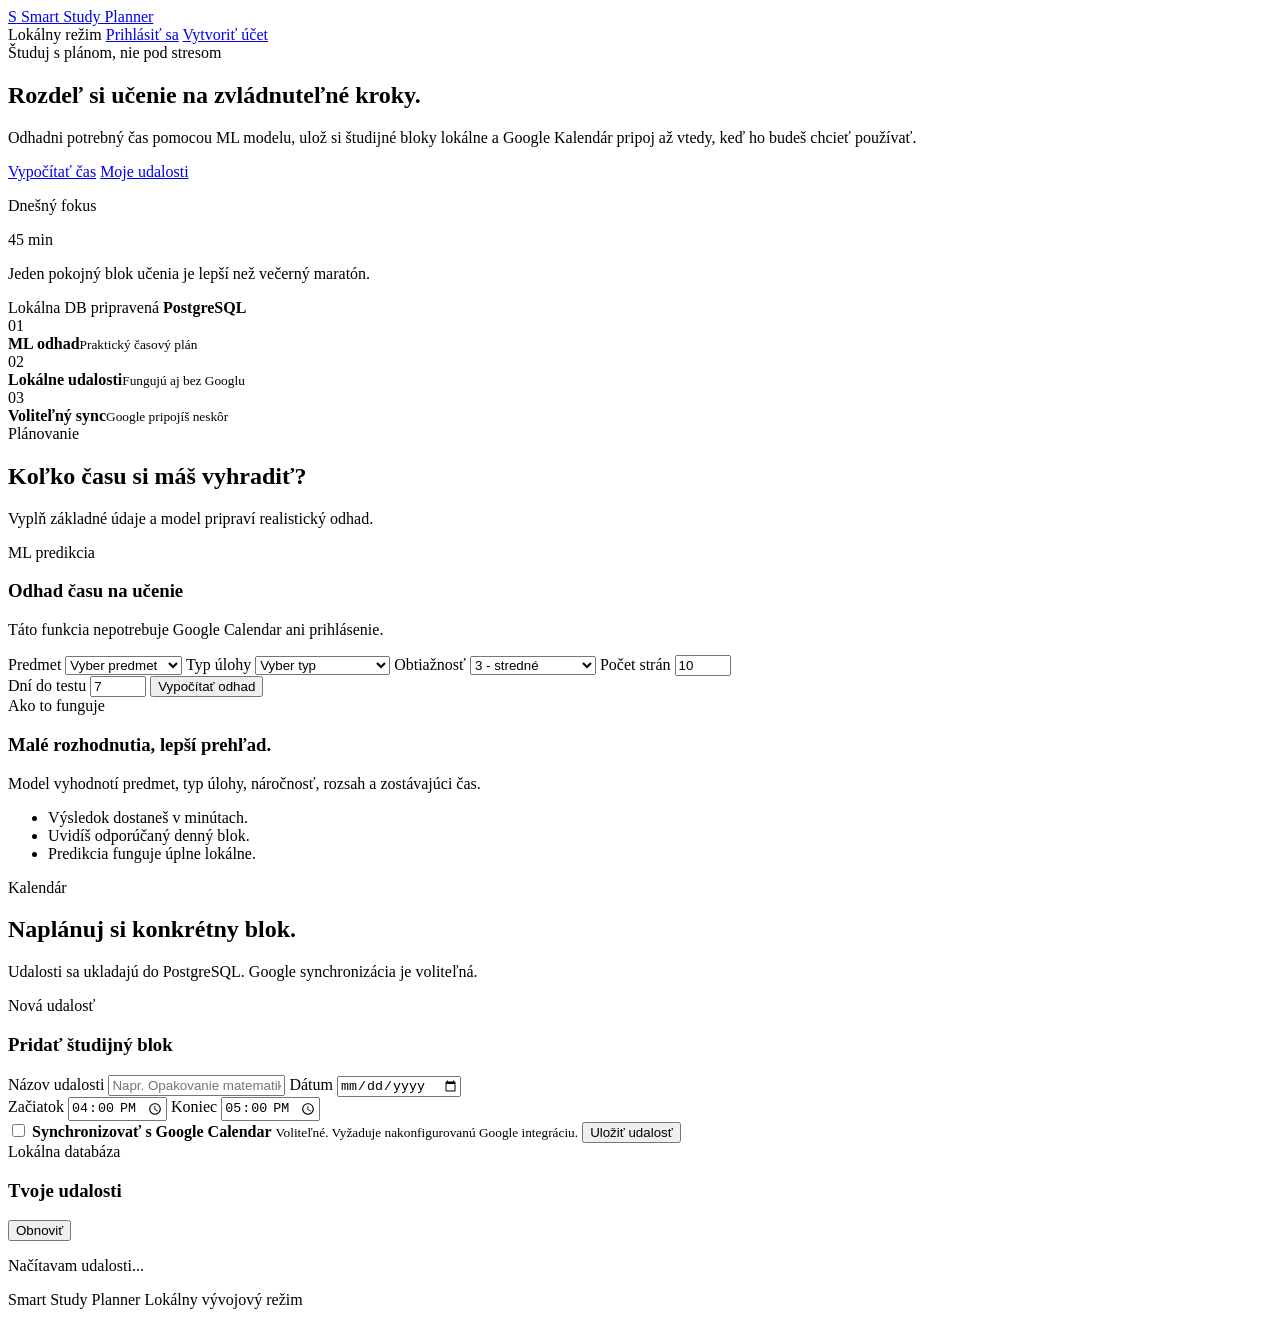
==== app/templates/index.html @ cf1f53dc "Add DB" ====
<!DOCTYPE html>
<html lang="sk">
<head>
    <meta charset="UTF-8">
    <meta name="viewport" content="width=device-width, initial-scale=1.0">
    <title>Smart Study Planner</title>
    <link rel="stylesheet" href="/static/styles.css">
</head>
<body>
    <header class="site-header">
        <a class="brand" href="/">
            <span class="brand-mark">S</span>
            <span>Smart Study Planner</span>
        </a>
        <nav class="header-actions">
            <span class="status-pill"><span class="status-dot"></span> Lokálny režim</span>
            <span class="guest-actions" data-guest-actions>
                <a class="button button-ghost button-small" href="/login">Prihlásiť sa</a>
                <a class="button button-primary button-small" href="/register">Vytvoriť účet</a>
            </span>
            <span class="user-actions" data-user-actions hidden>
                <span class="user-chip" data-current-user></span>
                <button class="button button-ghost button-small" id="logoutButton" type="button">Odhlásiť sa</button>
            </span>
        </nav>
    </header>

    <main class="page-shell">
        <section class="hero">
            <div>
                <span class="eyebrow">Študuj s plánom, nie pod stresom</span>
                <h1>Rozdeľ si učenie na zvládnuteľné kroky.</h1>
                <p class="hero-copy">
                    Odhadni potrebný čas pomocou ML modelu, ulož si študijné bloky lokálne
                    a Google Kalendár pripoj až vtedy, keď ho budeš chcieť používať.
                </p>
                <div class="hero-actions">
                    <a class="button button-primary" href="#prediction">Vypočítať čas</a>
                    <a class="button button-secondary" href="#events">Moje udalosti</a>
                </div>
            </div>
            <aside class="hero-panel">
                <p class="panel-label">Dnešný fokus</p>
                <div class="focus-time">45 <span>min</span></div>
                <p class="focus-copy">Jeden pokojný blok učenia je lepší než večerný maratón.</p>
                <div class="progress-track"><span></span></div>
                <div class="panel-footer">
                    <span>Lokálna DB pripravená</span>
                    <strong>PostgreSQL</strong>
                </div>
            </aside>
        </section>

        <section class="feature-strip">
            <article>
                <span class="feature-icon">01</span>
                <div><strong>ML odhad</strong><small>Praktický časový plán</small></div>
            </article>
            <article>
                <span class="feature-icon">02</span>
                <div><strong>Lokálne udalosti</strong><small>Fungujú aj bez Googlu</small></div>
            </article>
            <article>
                <span class="feature-icon">03</span>
                <div><strong>Voliteľný sync</strong><small>Google pripojíš neskôr</small></div>
            </article>
        </section>

        <section class="section-heading" id="prediction">
            <div>
                <span class="eyebrow">Plánovanie</span>
                <h2>Koľko času si máš vyhradiť?</h2>
            </div>
            <p>Vyplň základné údaje a model pripraví realistický odhad.</p>
        </section>

        <section class="content-grid">
            <article class="card card-large">
                <div class="card-header">
                    <span class="card-kicker">ML predikcia</span>
                    <h3>Odhad času na učenie</h3>
                    <p>Táto funkcia nepotrebuje Google Calendar ani prihlásenie.</p>
                </div>
                <form id="predictForm" class="form-stack">
                    <div class="form-grid">
                        <label>Predmet
                            <select name="subject" required>
                                <option value="">Vyber predmet</option>
                                <option value="matematika">Matematika</option>
                                <option value="fyzika">Fyzika</option>
                                <option value="chemia">Chémia</option>
                                <option value="biologia">Biológia</option>
                                <option value="dejepis">Dejepis</option>
                                <option value="anglictina">Angličtina</option>
                                <option value="informatika">Informatika</option>
                                <option value="slovensky jazyk">Slovenský jazyk</option>
                                <option value="geografia">Geografia</option>
                            </select>
                        </label>
                        <label>Typ úlohy
                            <select name="task_type" required>
                                <option value="">Vyber typ</option>
                                <option value="citanie">Čítanie a teória</option>
                                <option value="cvicenia">Cvičenia a príklady</option>
                                <option value="opakovanie">Opakovanie</option>
                                <option value="pisanie">Písanie</option>
                                <option value="programovanie">Programovanie</option>
                                <option value="projekt">Projekt</option>
                            </select>
                        </label>
                        <label>Obtiažnosť
                            <select name="difficulty" required>
                                <option value="1">1 - veľmi ľahké</option>
                                <option value="2">2 - ľahké</option>
                                <option value="3" selected>3 - stredné</option>
                                <option value="4">4 - náročné</option>
                                <option value="5">5 - veľmi náročné</option>
                            </select>
                        </label>
                        <label>Počet strán
                            <input type="number" name="pages_count" min="1" max="500" value="10" required>
                        </label>
                    </div>
                    <label>Dní do testu
                        <input type="number" name="days_until_test" min="1" max="365" value="7" required>
                    </label>
                    <button class="button button-primary button-wide" type="submit">Vypočítať odhad</button>
                </form>
                <div id="predictResult" class="result-panel" hidden></div>
            </article>

            <aside class="card insight-card">
                <span class="card-kicker">Ako to funguje</span>
                <h3>Malé rozhodnutia, lepší prehľad.</h3>
                <p>Model vyhodnotí predmet, typ úlohy, náročnosť, rozsah a zostávajúci čas.</p>
                <ul class="check-list">
                    <li>Výsledok dostaneš v minútach.</li>
                    <li>Uvidíš odporúčaný denný blok.</li>
                    <li>Predikcia funguje úplne lokálne.</li>
                </ul>
            </aside>
        </section>

        <section class="section-heading" id="events">
            <div>
                <span class="eyebrow">Kalendár</span>
                <h2>Naplánuj si konkrétny blok.</h2>
            </div>
            <p>Udalosti sa ukladajú do PostgreSQL. Google synchronizácia je voliteľná.</p>
        </section>

        <section class="content-grid">
            <article class="card">
                <div class="card-header">
                    <span class="card-kicker">Nová udalosť</span>
                    <h3>Pridať študijný blok</h3>
                </div>
                <form id="manualForm" class="form-stack">
                    <label>Názov udalosti
                        <input type="text" name="title" placeholder="Napr. Opakovanie matematiky" required>
                    </label>
                    <label>Dátum
                        <input type="date" name="date" required>
                    </label>
                    <div class="form-grid">
                        <label>Začiatok
                            <input type="time" name="start" value="16:00" required>
                        </label>
                        <label>Koniec
                            <input type="time" name="end" value="17:00" required>
                        </label>
                    </div>
                    <label class="checkbox-row">
                        <input type="checkbox" name="sync_to_google">
                        <span>
                            <strong>Synchronizovať s Google Calendar</strong>
                            <small>Voliteľné. Vyžaduje nakonfigurovanú Google integráciu.</small>
                        </span>
                    </label>
                    <button class="button button-primary button-wide" type="submit">Uložiť udalosť</button>
                </form>
                <div id="manualResult" class="result-panel" hidden></div>
            </article>

            <article class="card">
                <div class="card-header card-header-row">
                    <div>
                        <span class="card-kicker">Lokálna databáza</span>
                        <h3>Tvoje udalosti</h3>
                    </div>
                    <button class="button button-secondary button-small" id="reloadEvents" type="button">Obnoviť</button>
                </div>
                <div id="eventsList" class="events-list">
                    <p class="empty-state">Načítavam udalosti...</p>
                </div>
            </article>
        </section>
    </main>

    <footer class="site-footer">
        <span>Smart Study Planner</span>
        <span>Lokálny vývojový režim</span>
    </footer>

    <script src="/static/app.js"></script>
</body>
</html>
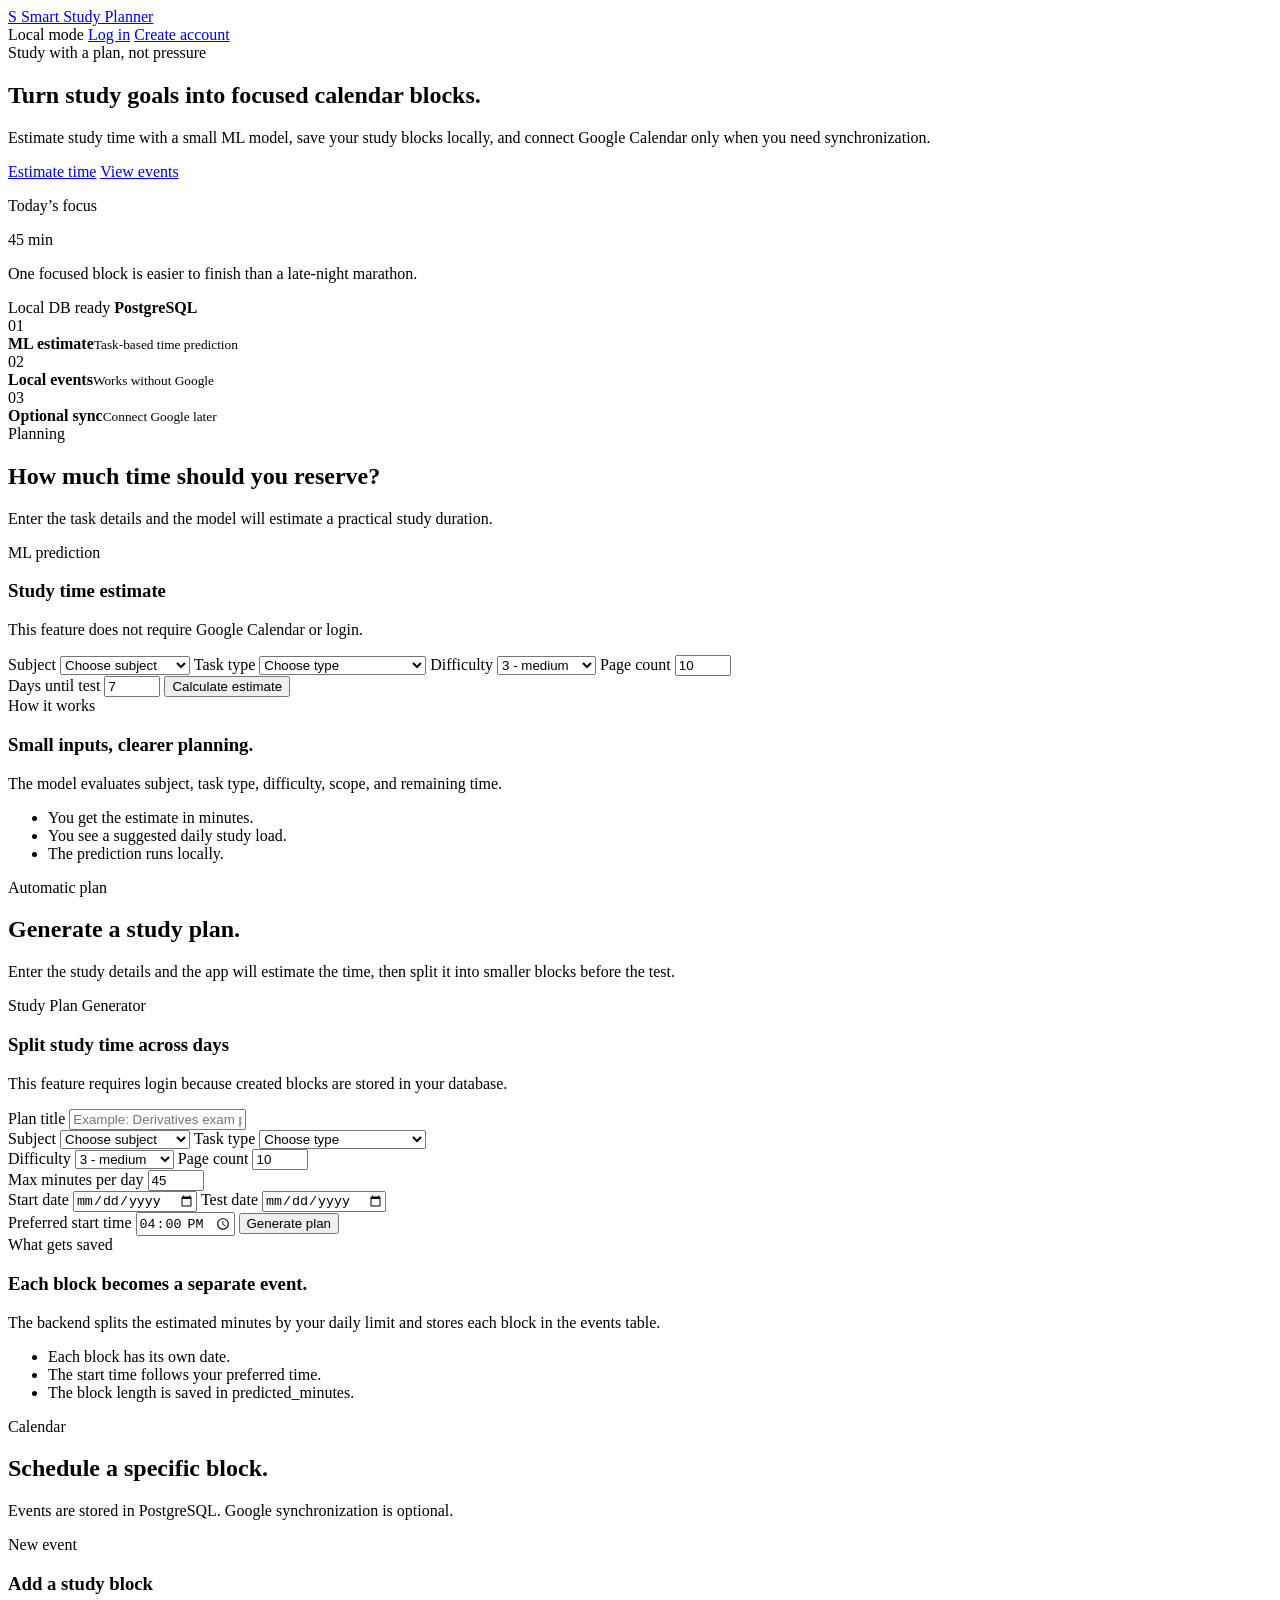
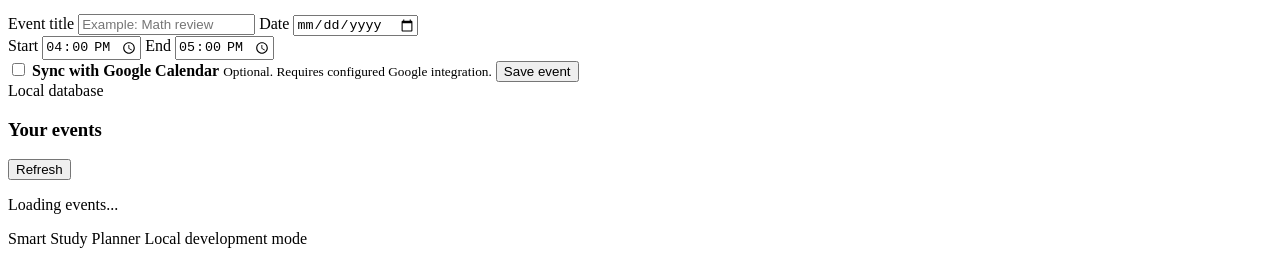
==== commit bfeffc37: "Add study plan block gen and refine JS" ====
--- a/app/templates/index.html
+++ b/app/templates/index.html
@@ -1,5 +1,5 @@
 <!DOCTYPE html>
-<html lang="sk">
+<html lang="en">
 <head>
     <meta charset="UTF-8">
     <meta name="viewport" content="width=device-width, initial-scale=1.0">
@@ -13,14 +13,14 @@
             <span>Smart Study Planner</span>
         </a>
         <nav class="header-actions">
-            <span class="status-pill"><span class="status-dot"></span> Lokálny režim</span>
+            <span class="status-pill"><span class="status-dot"></span> Local mode</span>
             <span class="guest-actions" data-guest-actions>
-                <a class="button button-ghost button-small" href="/login">Prihlásiť sa</a>
-                <a class="button button-primary button-small" href="/register">Vytvoriť účet</a>
+                <a class="button button-ghost button-small" href="/login">Log in</a>
+                <a class="button button-primary button-small" href="/register">Create account</a>
             </span>
             <span class="user-actions" data-user-actions hidden>
                 <span class="user-chip" data-current-user></span>
-                <button class="button button-ghost button-small" id="logoutButton" type="button">Odhlásiť sa</button>
+                <button class="button button-ghost button-small" id="logoutButton" type="button">Log out</button>
             </span>
         </nav>
     </header>
@@ -28,24 +28,24 @@
     <main class="page-shell">
         <section class="hero">
             <div>
-                <span class="eyebrow">Študuj s plánom, nie pod stresom</span>
-                <h1>Rozdeľ si učenie na zvládnuteľné kroky.</h1>
+                <span class="eyebrow">Study with a plan, not pressure</span>
+                <h1>Turn study goals into focused calendar blocks.</h1>
                 <p class="hero-copy">
-                    Odhadni potrebný čas pomocou ML modelu, ulož si študijné bloky lokálne
-                    a Google Kalendár pripoj až vtedy, keď ho budeš chcieť používať.
+                    Estimate study time with a small ML model, save your study blocks locally,
+                    and connect Google Calendar only when you need synchronization.
                 </p>
                 <div class="hero-actions">
-                    <a class="button button-primary" href="#prediction">Vypočítať čas</a>
-                    <a class="button button-secondary" href="#events">Moje udalosti</a>
+                    <a class="button button-primary" href="#prediction">Estimate time</a>
+                    <a class="button button-secondary" href="#events">View events</a>
                 </div>
             </div>
             <aside class="hero-panel">
-                <p class="panel-label">Dnešný fokus</p>
+                <p class="panel-label">Today’s focus</p>
                 <div class="focus-time">45 <span>min</span></div>
-                <p class="focus-copy">Jeden pokojný blok učenia je lepší než večerný maratón.</p>
+                <p class="focus-copy">One focused block is easier to finish than a late-night marathon.</p>
                 <div class="progress-track"><span></span></div>
                 <div class="panel-footer">
-                    <span>Lokálna DB pripravená</span>
+                    <span>Local DB ready</span>
                     <strong>PostgreSQL</strong>
                 </div>
             </aside>
@@ -54,130 +54,223 @@
         <section class="feature-strip">
             <article>
                 <span class="feature-icon">01</span>
-                <div><strong>ML odhad</strong><small>Praktický časový plán</small></div>
+                <div><strong>ML estimate</strong><small>Task-based time prediction</small></div>
             </article>
             <article>
                 <span class="feature-icon">02</span>
-                <div><strong>Lokálne udalosti</strong><small>Fungujú aj bez Googlu</small></div>
+                <div><strong>Local events</strong><small>Works without Google</small></div>
             </article>
             <article>
                 <span class="feature-icon">03</span>
-                <div><strong>Voliteľný sync</strong><small>Google pripojíš neskôr</small></div>
+                <div><strong>Optional sync</strong><small>Connect Google later</small></div>
             </article>
         </section>
 
         <section class="section-heading" id="prediction">
             <div>
-                <span class="eyebrow">Plánovanie</span>
-                <h2>Koľko času si máš vyhradiť?</h2>
+                <span class="eyebrow">Planning</span>
+                <h2>How much time should you reserve?</h2>
             </div>
-            <p>Vyplň základné údaje a model pripraví realistický odhad.</p>
+            <p>Enter the task details and the model will estimate a practical study duration.</p>
         </section>
 
         <section class="content-grid">
             <article class="card card-large">
                 <div class="card-header">
-                    <span class="card-kicker">ML predikcia</span>
-                    <h3>Odhad času na učenie</h3>
-                    <p>Táto funkcia nepotrebuje Google Calendar ani prihlásenie.</p>
+                    <span class="card-kicker">ML prediction</span>
+                    <h3>Study time estimate</h3>
+                    <p>This feature does not require Google Calendar or login.</p>
                 </div>
                 <form id="predictForm" class="form-stack">
                     <div class="form-grid">
-                        <label>Predmet
+                        <label>Subject
                             <select name="subject" required>
-                                <option value="">Vyber predmet</option>
-                                <option value="matematika">Matematika</option>
-                                <option value="fyzika">Fyzika</option>
-                                <option value="chemia">Chémia</option>
-                                <option value="biologia">Biológia</option>
-                                <option value="dejepis">Dejepis</option>
-                                <option value="anglictina">Angličtina</option>
-                                <option value="informatika">Informatika</option>
-                                <option value="slovensky jazyk">Slovenský jazyk</option>
-                                <option value="geografia">Geografia</option>
-                            </select>
-                        </label>
-                        <label>Typ úlohy
+                                <option value="">Choose subject</option>
+                                <option value="matematika">Mathematics</option>
+                                <option value="fyzika">Physics</option>
+                                <option value="chemia">Chemistry</option>
+                                <option value="biologia">Biology</option>
+                                <option value="dejepis">History</option>
+                                <option value="anglictina">English</option>
+                                <option value="informatika">Computer science</option>
+                                <option value="slovensky jazyk">Slovak language</option>
+                                <option value="geografia">Geography</option>
+                            </select>
+                        </label>
+                        <label>Task type
                             <select name="task_type" required>
-                                <option value="">Vyber typ</option>
-                                <option value="citanie">Čítanie a teória</option>
-                                <option value="cvicenia">Cvičenia a príklady</option>
-                                <option value="opakovanie">Opakovanie</option>
-                                <option value="pisanie">Písanie</option>
-                                <option value="programovanie">Programovanie</option>
-                                <option value="projekt">Projekt</option>
-                            </select>
-                        </label>
-                        <label>Obtiažnosť
+                                <option value="">Choose type</option>
+                                <option value="citanie">Reading and theory</option>
+                                <option value="cvicenia">Exercises and examples</option>
+                                <option value="opakovanie">Review</option>
+                                <option value="pisanie">Writing</option>
+                                <option value="programovanie">Programming</option>
+                                <option value="projekt">Project</option>
+                            </select>
+                        </label>
+                        <label>Difficulty
                             <select name="difficulty" required>
-                                <option value="1">1 - veľmi ľahké</option>
-                                <option value="2">2 - ľahké</option>
-                                <option value="3" selected>3 - stredné</option>
-                                <option value="4">4 - náročné</option>
-                                <option value="5">5 - veľmi náročné</option>
-                            </select>
-                        </label>
-                        <label>Počet strán
+                                <option value="1">1 - very easy</option>
+                                <option value="2">2 - easy</option>
+                                <option value="3" selected>3 - medium</option>
+                                <option value="4">4 - hard</option>
+                                <option value="5">5 - very hard</option>
+                            </select>
+                        </label>
+                        <label>Page count
                             <input type="number" name="pages_count" min="1" max="500" value="10" required>
                         </label>
                     </div>
-                    <label>Dní do testu
+                    <label>Days until test
                         <input type="number" name="days_until_test" min="1" max="365" value="7" required>
                     </label>
-                    <button class="button button-primary button-wide" type="submit">Vypočítať odhad</button>
+                    <button class="button button-primary button-wide" type="submit">Calculate estimate</button>
                 </form>
                 <div id="predictResult" class="result-panel" hidden></div>
             </article>
 
             <aside class="card insight-card">
-                <span class="card-kicker">Ako to funguje</span>
-                <h3>Malé rozhodnutia, lepší prehľad.</h3>
-                <p>Model vyhodnotí predmet, typ úlohy, náročnosť, rozsah a zostávajúci čas.</p>
+                <span class="card-kicker">How it works</span>
+                <h3>Small inputs, clearer planning.</h3>
+                <p>The model evaluates subject, task type, difficulty, scope, and remaining time.</p>
                 <ul class="check-list">
-                    <li>Výsledok dostaneš v minútach.</li>
-                    <li>Uvidíš odporúčaný denný blok.</li>
-                    <li>Predikcia funguje úplne lokálne.</li>
+                    <li>You get the estimate in minutes.</li>
+                    <li>You see a suggested daily study load.</li>
+                    <li>The prediction runs locally.</li>
                 </ul>
             </aside>
         </section>
 
+        <section class="section-heading">
+            <div>
+                <span class="eyebrow">Automatic plan</span>
+                <h2>Generate a study plan.</h2>
+            </div>
+            <p>Enter the study details and the app will estimate the time, then split it into smaller blocks before the test.</p>
+        </section>
+
+        <section class="content-grid">
+            <article class="card card-large">
+                <div class="card-header">
+                    <span class="card-kicker">Study Plan Generator</span>
+                    <h3>Split study time across days</h3>
+                    <p>This feature requires login because created blocks are stored in your database.</p>
+                </div>
+                <form id="studyPlanForm" class="form-stack">
+                    <label>Plan title
+                        <input type="text" name="title" placeholder="Example: Derivatives exam prep" required>
+                    </label>
+                    <div class="form-grid">
+                        <label>Subject
+                            <select name="subject" required>
+                                <option value="">Choose subject</option>
+                                <option value="matematika">Mathematics</option>
+                                <option value="fyzika">Physics</option>
+                                <option value="chemia">Chemistry</option>
+                                <option value="biologia">Biology</option>
+                                <option value="dejepis">History</option>
+                                <option value="anglictina">English</option>
+                                <option value="informatika">Computer science</option>
+                                <option value="slovensky jazyk">Slovak language</option>
+                                <option value="geografia">Geography</option>
+                            </select>
+                        </label>
+                        <label>Task type
+                            <select name="task_type" required>
+                                <option value="">Choose type</option>
+                                <option value="citanie">Reading and theory</option>
+                                <option value="cvicenia">Exercises and examples</option>
+                                <option value="opakovanie">Review</option>
+                                <option value="pisanie">Writing</option>
+                                <option value="programovanie">Programming</option>
+                                <option value="projekt">Project</option>
+                            </select>
+                        </label>
+                    </div>
+                    <div class="form-grid">
+                        <label>Difficulty
+                            <select name="difficulty" required>
+                                <option value="1">1 - very easy</option>
+                                <option value="2">2 - easy</option>
+                                <option value="3" selected>3 - medium</option>
+                                <option value="4">4 - hard</option>
+                                <option value="5">5 - very hard</option>
+                            </select>
+                        </label>
+                        <label>Page count
+                            <input type="number" name="pages_count" min="1" max="500" value="10" required>
+                        </label>
+                    </div>
+                    <div class="form-grid">
+                        <label>Max minutes per day
+                            <input type="number" name="max_minutes_per_day" min="1" max="240" value="45" required>
+                        </label>
+                    </div>
+                    <div class="form-grid">
+                        <label>Start date
+                            <input type="date" name="start_date" required>
+                        </label>
+                        <label>Test date
+                            <input type="date" name="test_date" required>
+                        </label>
+                    </div>
+                    <label>Preferred start time
+                        <input type="time" name="preferred_start_time" value="16:00" required>
+                    </label>
+                    <button class="button button-primary button-wide" type="submit">Generate plan</button>
+                </form>
+                <div id="studyPlanResult" class="result-panel" hidden></div>
+            </article>
+
+            <aside class="card insight-card">
+                <span class="card-kicker">What gets saved</span>
+                <h3>Each block becomes a separate event.</h3>
+                <p>The backend splits the estimated minutes by your daily limit and stores each block in the events table.</p>
+                <ul class="check-list">
+                    <li>Each block has its own date.</li>
+                    <li>The start time follows your preferred time.</li>
+                    <li>The block length is saved in predicted_minutes.</li>
+                </ul>
+            </aside>
+        </section>
+
         <section class="section-heading" id="events">
             <div>
-                <span class="eyebrow">Kalendár</span>
-                <h2>Naplánuj si konkrétny blok.</h2>
+                <span class="eyebrow">Calendar</span>
+                <h2>Schedule a specific block.</h2>
             </div>
-            <p>Udalosti sa ukladajú do PostgreSQL. Google synchronizácia je voliteľná.</p>
+            <p>Events are stored in PostgreSQL. Google synchronization is optional.</p>
         </section>
 
         <section class="content-grid">
             <article class="card">
                 <div class="card-header">
-                    <span class="card-kicker">Nová udalosť</span>
-                    <h3>Pridať študijný blok</h3>
+                    <span class="card-kicker">New event</span>
+                    <h3>Add a study block</h3>
                 </div>
                 <form id="manualForm" class="form-stack">
-                    <label>Názov udalosti
-                        <input type="text" name="title" placeholder="Napr. Opakovanie matematiky" required>
-                    </label>
-                    <label>Dátum
+                    <label>Event title
+                        <input type="text" name="title" placeholder="Example: Math review" required>
+                    </label>
+                    <label>Date
                         <input type="date" name="date" required>
                     </label>
                     <div class="form-grid">
-                        <label>Začiatok
+                        <label>Start
                             <input type="time" name="start" value="16:00" required>
                         </label>
-                        <label>Koniec
+                        <label>End
                             <input type="time" name="end" value="17:00" required>
                         </label>
                     </div>
                     <label class="checkbox-row">
                         <input type="checkbox" name="sync_to_google">
                         <span>
-                            <strong>Synchronizovať s Google Calendar</strong>
-                            <small>Voliteľné. Vyžaduje nakonfigurovanú Google integráciu.</small>
+                            <strong>Sync with Google Calendar</strong>
+                            <small>Optional. Requires configured Google integration.</small>
                         </span>
                     </label>
-                    <button class="button button-primary button-wide" type="submit">Uložiť udalosť</button>
+                    <button class="button button-primary button-wide" type="submit">Save event</button>
                 </form>
                 <div id="manualResult" class="result-panel" hidden></div>
             </article>
@@ -185,13 +278,13 @@
             <article class="card">
                 <div class="card-header card-header-row">
                     <div>
-                        <span class="card-kicker">Lokálna databáza</span>
-                        <h3>Tvoje udalosti</h3>
-                    </div>
-                    <button class="button button-secondary button-small" id="reloadEvents" type="button">Obnoviť</button>
+                        <span class="card-kicker">Local database</span>
+                        <h3>Your events</h3>
+                    </div>
+                    <button class="button button-secondary button-small" id="reloadEvents" type="button">Refresh</button>
                 </div>
                 <div id="eventsList" class="events-list">
-                    <p class="empty-state">Načítavam udalosti...</p>
+                    <p class="empty-state">Loading events...</p>
                 </div>
             </article>
         </section>
@@ -199,7 +292,7 @@
 
     <footer class="site-footer">
         <span>Smart Study Planner</span>
-        <span>Lokálny vývojový režim</span>
+        <span>Local development mode</span>
     </footer>
 
     <script src="/static/app.js"></script>
